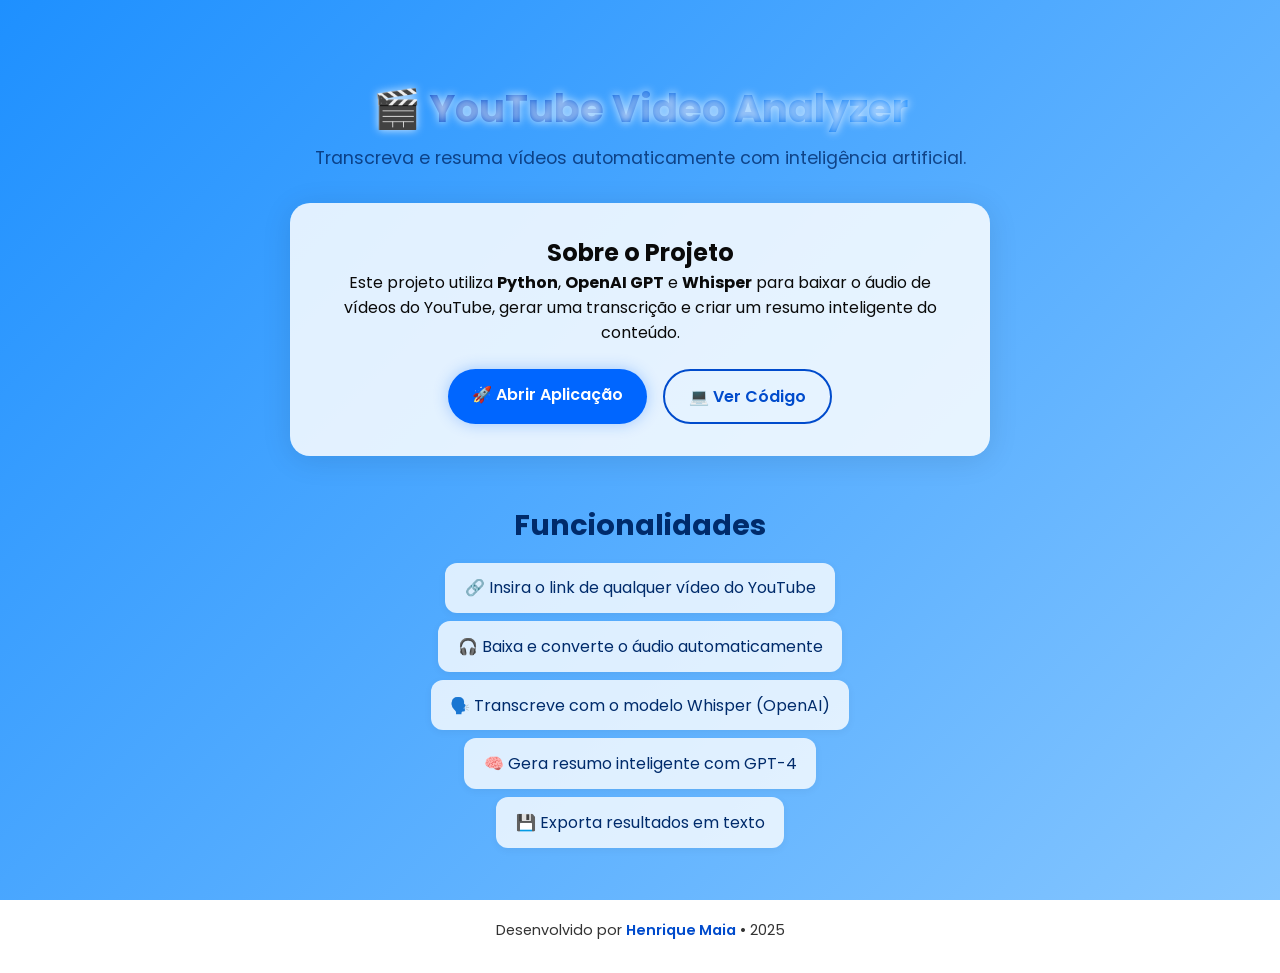
==== index.html @ b2a6a736 "Add files via upload" ====
<!DOCTYPE html>
<html lang="pt-br">
<head>
    <meta charset="UTF-8">
    <meta name="viewport" content="width=device-width, initial-scale=1.0">
    <title>YouTube Video Analyzer</title>
    <link rel="stylesheet" href="style.css">
    <link rel="preconnect" href="https://fonts.googleapis.com">
    <link rel="preconnect" href="https://fonts.gstatic.com" crossorigin>
    <link href="https://fonts.googleapis.com/css2?family=Poppins:wght@400;600;700&display=swap" rel="stylesheet">
</head>
<body>
    <div class="background"></div>

    <header>
        <h1 class="logo">
            <span class="logo-icon">🎬</span> 
            <span class="logo-text">YouTube Video Analyzer</span>
        </h1>
        <p class="subtitle">Transcreva e resuma vídeos automaticamente com inteligência artificial.</p>
    </header>

    <main>
        <section class="card">
            <h2>Sobre o Projeto</h2>
            <p>
                Este projeto utiliza <strong>Python</strong>, <strong>OpenAI GPT</strong> e <strong>Whisper</strong> 
                para baixar o áudio de vídeos do YouTube, gerar uma transcrição e criar um resumo inteligente do conteúdo.
            </p>

            <div class="buttons">
                <a href="https://henriquemaia-youtubeanalyzer.streamlit.app" target="_blank" class="btn primary">🚀 Abrir Aplicação</a>
                <a href="https://github.com/henriquedu/youtube-analyzer" target="_blank" class="btn secondary">💻 Ver Código</a>
            </div>
        </section>

        <section class="features">
            <h2>Funcionalidades</h2>
            <ul>
                <li>🔗 Insira o link de qualquer vídeo do YouTube</li>
                <li>🎧 Baixa e converte o áudio automaticamente</li>
                <li>🗣️ Transcreve com o modelo Whisper (OpenAI)</li>
                <li>🧠 Gera resumo inteligente com GPT-4</li>
                <li>💾 Exporta resultados em texto</li>
            </ul>
        </section>
    </main>

    <footer>
        <p>Desenvolvido por 
            <a href="https://www.linkedin.com/in/henriqueduardo04" target="_blank">Henrique Maia</a> • 2025
        </p>
    </footer>
</body>
</html>
---- style.css ----
/* ============================ */
/* 🎨 ESTILO BASE */
/* ============================ */
* {
  margin: 0;
  padding: 0;
  box-sizing: border-box;
  font-family: "Poppins", sans-serif;
}

body {
  min-height: 100vh;
  overflow-x: hidden;
  display: flex;
  flex-direction: column;
  align-items: center;
  justify-content: flex-start;
  text-align: center;
  position: relative;
  color: #0a0a0a;
  padding: 2rem;
}

/* ============================ */
/* 🌀 FUNDO ANIMADO */
/* ============================ */
.background {
  position: fixed;
  top: 0;
  left: 0;
  width: 100%;
  height: 100%;
  background: linear-gradient(-45deg, #ffffff, #e0f3ff, #a8d8ff, #1e90ff);
  background-size: 400% 400%;
  animation: gradient 12s ease infinite;
  z-index: -1;
}

@keyframes gradient {
  0% { background-position: 0% 50%; }
  50% { background-position: 100% 50%; }
  100% { background-position: 0% 50%; }
}

/* ============================ */
/* 🧠 CABEÇALHO E LOGO */
/* ============================ */
header {
  margin-top: 3rem;
}

.logo {
  display: inline-flex;
  align-items: center;
  gap: 0.5rem;
  font-size: 2.4rem;
  font-weight: 700;
  color: #002b6b;
  text-shadow: 0 0 8px rgba(255, 255, 255, 0.8);
  animation: fadeIn 1.5s ease;
}

.logo-icon {
  animation: bounce 2s infinite;
}

.logo-text {
  background: linear-gradient(90deg, #004bcc, #007fff);
  -webkit-background-clip: text;
  -webkit-text-fill-color: transparent;
}

.subtitle {
  font-size: 1.1rem;
  color: #002b6b;
  opacity: 0.8;
  margin-top: 0.5rem;
}

/* ============================ */
/* 📦 CARD PRINCIPAL */
/* ============================ */
.card {
  background: rgba(255, 255, 255, 0.85);
  border-radius: 20px;
  padding: 2rem;
  width: 100%;
  max-width: 700px;
  box-shadow: 0 4px 30px rgba(0, 0, 0, 0.1);
  margin-top: 2rem;
  transition: transform 0.3s ease;
}

.card:hover {
  transform: translateY(-5px);
}

/* ============================ */
/* 🔘 BOTÕES */
/* ============================ */
.buttons {
  display: flex;
  justify-content: center;
  gap: 1rem;
  margin-top: 1.5rem;
}

.btn {
  padding: 0.8rem 1.5rem;
  border-radius: 30px;
  font-weight: 600;
  text-decoration: none;
  transition: all 0.3s ease;
  cursor: pointer;
}

.primary {
  background: #0066ff;
  color: #fff;
  box-shadow: 0 0 15px rgba(0, 102, 255, 0.3);
}

.primary:hover {
  background: #004bcc;
}

.secondary {
  background: transparent;
  color: #004bcc;
  border: 2px solid #004bcc;
}

.secondary:hover {
  background: #004bcc;
  color: #fff;
}

/* ============================ */
/* 🧩 LISTA DE FUNCIONALIDADES */
/* ============================ */
.features {
  margin-top: 3rem;
  color: #002b6b;
}

.features h2 {
  margin-bottom: 1rem;
  font-size: 1.8rem;
}

.features ul {
  list-style: none;
}

.features li {
  background: rgba(255, 255, 255, 0.8);
  margin: 0.5rem auto;
  padding: 0.8rem 1.2rem;
  border-radius: 12px;
  width: fit-content;
  box-shadow: 0 2px 8px rgba(0, 0, 0, 0.05);
}

/* ============================ */
/* ⚙️ ANIMAÇÕES */
/* ============================ */
@keyframes bounce {
  0%, 100% { transform: translateY(0); }
  50% { transform: translateY(-5px); }
}

@keyframes fadeIn {
  from { opacity: 0; transform: translateY(-10px); }
  to { opacity: 1; transform: translateY(0); }
}

/* ============================ */
/* ⚓ RODAPÉ */
/* ============================ */
footer {
  margin-top: 4rem;
  font-size: 0.9rem;
  text-align: center;
  color: #333;
}

footer a {
  color: #004bcc;
  text-decoration: none;
  font-weight: 600;
}

footer a:hover {
  text-decoration: underline;
}

/* ============================ */
/* 📱 RESPONSIVIDADE */
/* ============================ */
@media (max-width: 600px) {
  header h1 {
    font-size: 1.9rem;
  }

  .card {
    padding: 1.5rem;
  }

  .btn {
    font-size: 0.9rem;
    padding: 0.7rem 1.2rem;
  }
}
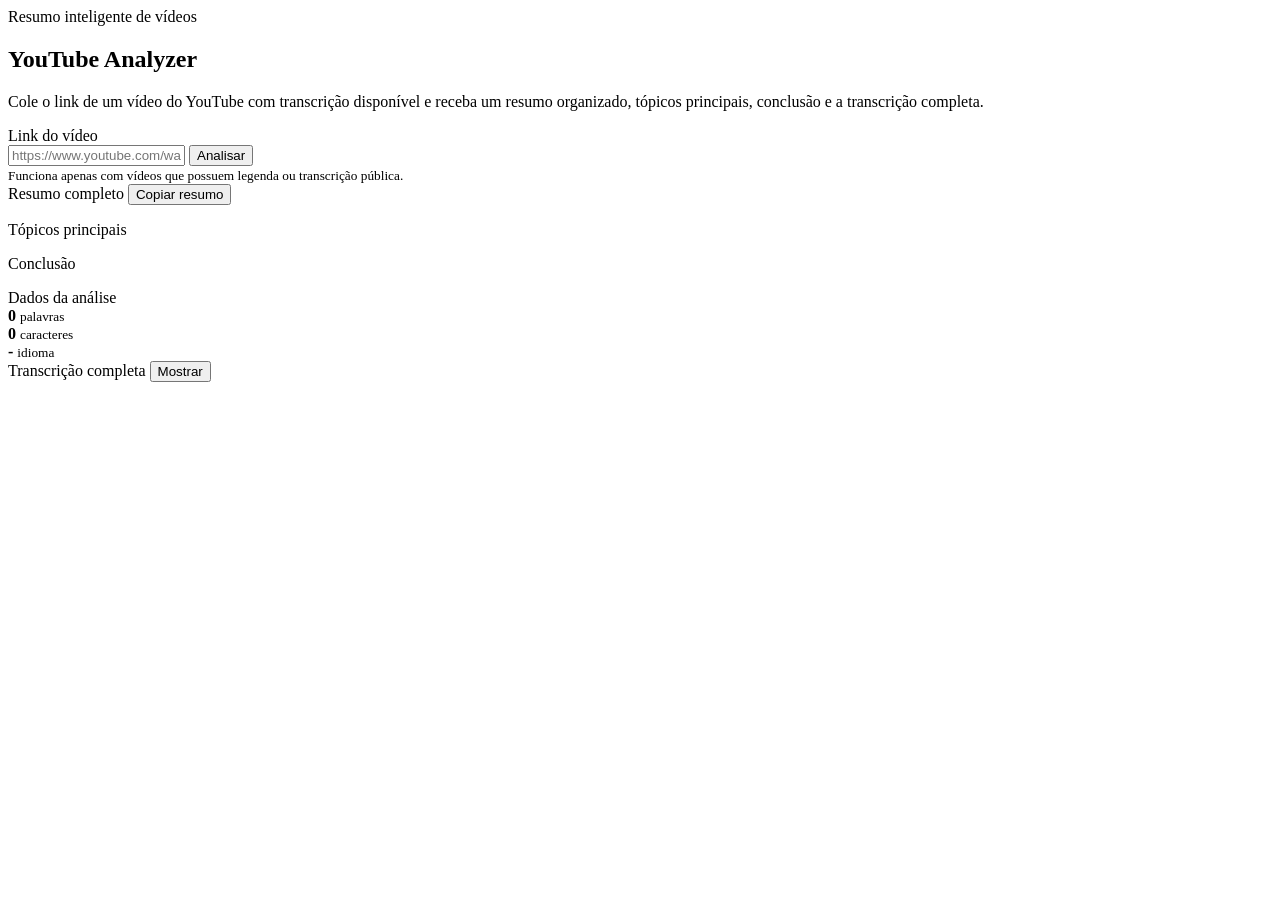
==== commit 1f2611d7: "Create GitHub Pages frontend" ====
--- a/index.html
+++ b/index.html
@@ -1,55 +1,96 @@
-<!DOCTYPE html>
-<html lang="pt-br">
-<head>
-    <meta charset="UTF-8">
-    <meta name="viewport" content="width=device-width, initial-scale=1.0">
-    <title>YouTube Video Analyzer</title>
-    <link rel="stylesheet" href="style.css">
-    <link rel="preconnect" href="https://fonts.googleapis.com">
-    <link rel="preconnect" href="https://fonts.gstatic.com" crossorigin>
-    <link href="https://fonts.googleapis.com/css2?family=Poppins:wght@400;600;700&display=swap" rel="stylesheet">
-</head>
-<body>
-    <div class="background"></div>
-
-    <header>
-        <h1 class="logo">
-            <span class="logo-icon">🎬</span> 
-            <span class="logo-text">YouTube Video Analyzer</span>
-        </h1>
-        <p class="subtitle">Transcreva e resuma vídeos automaticamente com inteligência artificial.</p>
-    </header>
-
-    <main>
-        <section class="card">
-            <h2>Sobre o Projeto</h2>
-            <p>
-                Este projeto utiliza <strong>Python</strong>, <strong>OpenAI GPT</strong> e <strong>Whisper</strong> 
-                para baixar o áudio de vídeos do YouTube, gerar uma transcrição e criar um resumo inteligente do conteúdo.
-            </p>
-
-            <div class="buttons">
-                <a href="https://henriquemaia-youtubeanalyzer.streamlit.app" target="_blank" class="btn primary">🚀 Abrir Aplicação</a>
-                <a href="https://github.com/henriquedu/youtube-analyzer" target="_blank" class="btn secondary">💻 Ver Código</a>
-            </div>
-        </section>
-
-        <section class="features">
-            <h2>Funcionalidades</h2>
-            <ul>
-                <li>🔗 Insira o link de qualquer vídeo do YouTube</li>
-                <li>🎧 Baixa e converte o áudio automaticamente</li>
-                <li>🗣️ Transcreve com o modelo Whisper (OpenAI)</li>
-                <li>🧠 Gera resumo inteligente com GPT-4</li>
-                <li>💾 Exporta resultados em texto</li>
-            </ul>
-        </section>
-    </main>
-
-    <footer>
-        <p>Desenvolvido por 
-            <a href="https://www.linkedin.com/in/henriqueduardo04" target="_blank">Henrique Maia</a> • 2025
-        </p>
-    </footer>
-</body>
-</html>+<!DOCTYPE html>
+<html lang="pt-BR">
+<head>
+    <meta charset="UTF-8">
+    <meta name="viewport" content="width=device-width, initial-scale=1.0">
+    <title>YouTube Analyzer</title>
+    <link rel="stylesheet" href="style.css">
+</head>
+<body>
+    <main class="page">
+        <section class="hero">
+            <div class="hero-content">
+                <span class="badge">Resumo inteligente de vídeos</span>
+                <h1>YouTube Analyzer</h1>
+                <p>
+                    Cole o link de um vídeo do YouTube com transcrição disponível e receba um resumo organizado, tópicos principais, conclusão e a transcrição completa.
+                </p>
+            </div>
+        </section>
+
+        <section class="card form-card">
+            <form id="analyzerForm">
+                <label for="videoUrl">Link do vídeo</label>
+                <div class="input-group">
+                    <input
+                        type="url"
+                        id="videoUrl"
+                        placeholder="https://www.youtube.com/watch?v=..."
+                        required
+                    >
+                    <button type="submit" id="analyzeButton">Analisar</button>
+                </div>
+                <small>
+                    Funciona apenas com vídeos que possuem legenda ou transcrição pública.
+                </small>
+            </form>
+        </section>
+
+        <section id="statusBox" class="status hidden"></section>
+
+        <section id="resultSection" class="result-grid hidden">
+            <article class="card summary-card">
+                <div class="section-header">
+                    <span>Resumo completo</span>
+                    <button type="button" id="copySummaryButton">Copiar resumo</button>
+                </div>
+                <p id="summaryText"></p>
+            </article>
+
+            <article class="card">
+                <div class="section-header">
+                    <span>Tópicos principais</span>
+                </div>
+                <ul id="topicsList"></ul>
+            </article>
+
+            <article class="card">
+                <div class="section-header">
+                    <span>Conclusão</span>
+                </div>
+                <p id="conclusionText"></p>
+            </article>
+
+            <article class="card stats-card">
+                <div class="section-header">
+                    <span>Dados da análise</span>
+                </div>
+                <div class="stats">
+                    <div>
+                        <strong id="wordCount">0</strong>
+                        <small>palavras</small>
+                    </div>
+                    <div>
+                        <strong id="transcriptSize">0</strong>
+                        <small>caracteres</small>
+                    </div>
+                    <div>
+                        <strong id="transcriptLanguage">-</strong>
+                        <small>idioma</small>
+                    </div>
+                </div>
+            </article>
+
+            <article class="card transcript-card">
+                <div class="section-header">
+                    <span>Transcrição completa</span>
+                    <button type="button" id="toggleTranscriptButton">Mostrar</button>
+                </div>
+                <div id="transcriptBox" class="transcript hidden"></div>
+            </article>
+        </section>
+    </main>
+
+    <script src="script.js"></script>
+</body>
+</html>
